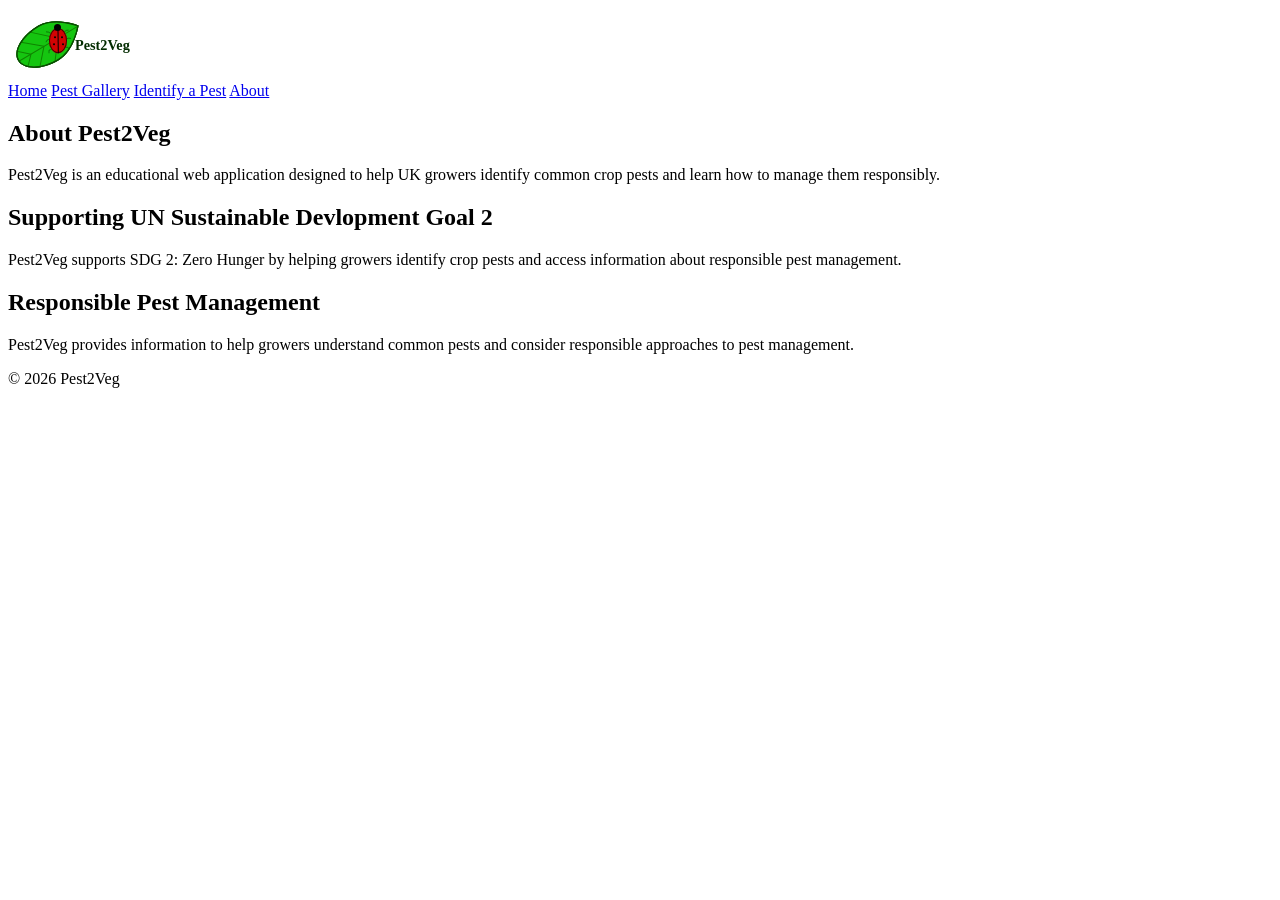
==== about.html @ c9f22744 "Add remaining HTML page structures" ====
<!DOCTYPE html>
<html lang="en">
  <head>
    <meta charset="UTF-8">
    <meta name="viewport" content="width=device-width, initial-scale=1.0">
    <title>Pest2Veg | About</title>
    <meta name="description" content="Pest2Veg helps UK growers identify common crop pests and find useful pest information.">
  </head>
  <body>
    <header>
      <img src="pest2veg-logo.svg" alt="Pest2Veg">
      <nav>
        <a href="index.html">Home</a>
        <a href="gallery.html">Pest Gallery</a>
        <a href="identify.html">Identify a Pest</a>
        <a href="about.html">About</a>
      </nav>
    </header>
    <main>
      <section>
        <h1>About Pest2Veg</h1>
        <p>Pest2Veg is an educational web application designed to help UK growers identify common crop pests and learn how to manage them responsibly.</p>
      </section>
      <section>
        <h2>Supporting UN Sustainable Devlopment Goal 2</h2>
        <p>Pest2Veg supports SDG 2: Zero Hunger by helping growers identify crop pests and access information about responsible pest management.</p>
      </section>
      <section>
        <h2>Responsible Pest Management</h2>
        <p>Pest2Veg provides information to help growers understand common pests and consider responsible approaches to pest management.</p>
      </section>
    </main>
    <footer>
      <p>&copy; 2026 Pest2Veg</p>
    </footer>
  </body>
</html>
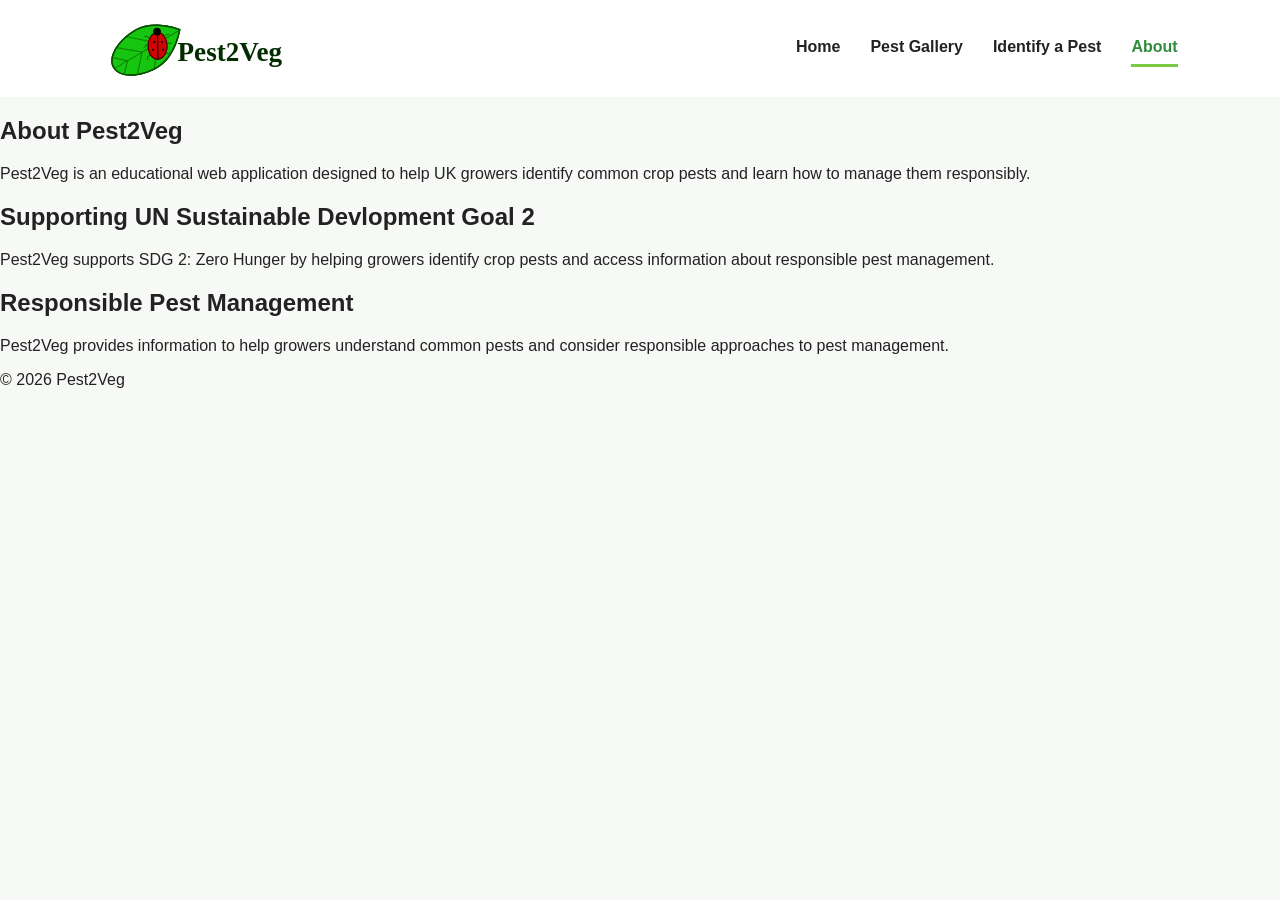
==== commit 33c607db: "Add initial site styling and Pest2Veg branding" ====
--- a/about.html
+++ b/about.html
@@ -3,6 +3,7 @@
   <head>
     <meta charset="UTF-8">
     <meta name="viewport" content="width=device-width, initial-scale=1.0">
+    <link rel="stylesheet" href="style.css">
     <title>Pest2Veg | About</title>
     <meta name="description" content="Pest2Veg helps UK growers identify common crop pests and find useful pest information.">
   </head>
@@ -13,7 +14,7 @@
         <a href="index.html">Home</a>
         <a href="gallery.html">Pest Gallery</a>
         <a href="identify.html">Identify a Pest</a>
-        <a href="about.html">About</a>
+        <a class="active" href="about.html">About</a>
       </nav>
     </header>
     <main>
--- a/style.css
+++ b/style.css
@@ -0,0 +1,125 @@
+/* ---------- GLOBAL ---------- */
+
+body {
+    margin: 0;
+    font-family: Arial, sans-serif;
+    background-color: #f7f9f6;
+    color: #222;
+}
+
+
+/* ---------- HEADER ---------- */
+
+header {
+    background-color: #ffffff;
+}
+
+header > img {
+    width: 180px;
+    height: auto;
+}
+
+
+/* ---------- HOMEPAGE HERO ---------- */
+
+.hero {
+    display: flex;
+    align-items: center;
+    justify-content: space-between;
+    background-color: #063d24;
+    color: white;
+    padding: 35px 8%;
+    min-height: 300px;
+}
+
+
+/* Left side */
+
+.hero-content {
+    flex: 1;
+    max-width: 550px;
+}
+
+.hero-content h1 {
+    font-size: 48px;
+    line-height: 1.1;
+    margin-top: 0;
+    margin-bottom: 20px;
+}
+
+.hero-content h1 span {
+    color: #7ac943;
+}
+
+.hero-content p {
+    font-size: 18px;
+    line-height: 1.6;
+    margin-bottom: 25px;
+}
+
+
+/* Right side */
+
+.hero-image {
+    flex: 1;
+    display: flex;
+    justify-content: center;
+    align-items: center;
+}
+
+.hero-image img {
+    width: 550px;
+    height: auto;
+    max-width: 100%;
+}
+
+
+/* ---------- HERO BUTTONS ---------- */
+
+.btn {
+    display: inline-block;
+    padding: 12px 22px;
+    margin-right: 10px;
+    text-decoration: none;
+    font-weight: bold;
+    border-radius: 4px;
+}
+
+.btn-primary {
+    background-color: #7ac943;
+    color: white;
+}
+
+.btn-secondary {
+    border: 2px solid white;
+    color: white;
+}
+
+header {
+    display:flex;
+    align-items: center;
+    justify-content: space-between;
+    padding: 10px 8%;
+    background-color: #ffffff;
+}
+
+nav {
+    display: flex;
+    gap: 30px;
+}
+
+nav a {
+    color: #222;
+    text-decoration: none;
+    font-weight: 600;
+    padding: 8px 0;
+}
+
+nav a:hover {
+    color: #2e8b3c;
+}
+
+nav a.active {
+    color: #2e8b3c;
+    border-bottom: 3px solid #7ac943;
+}
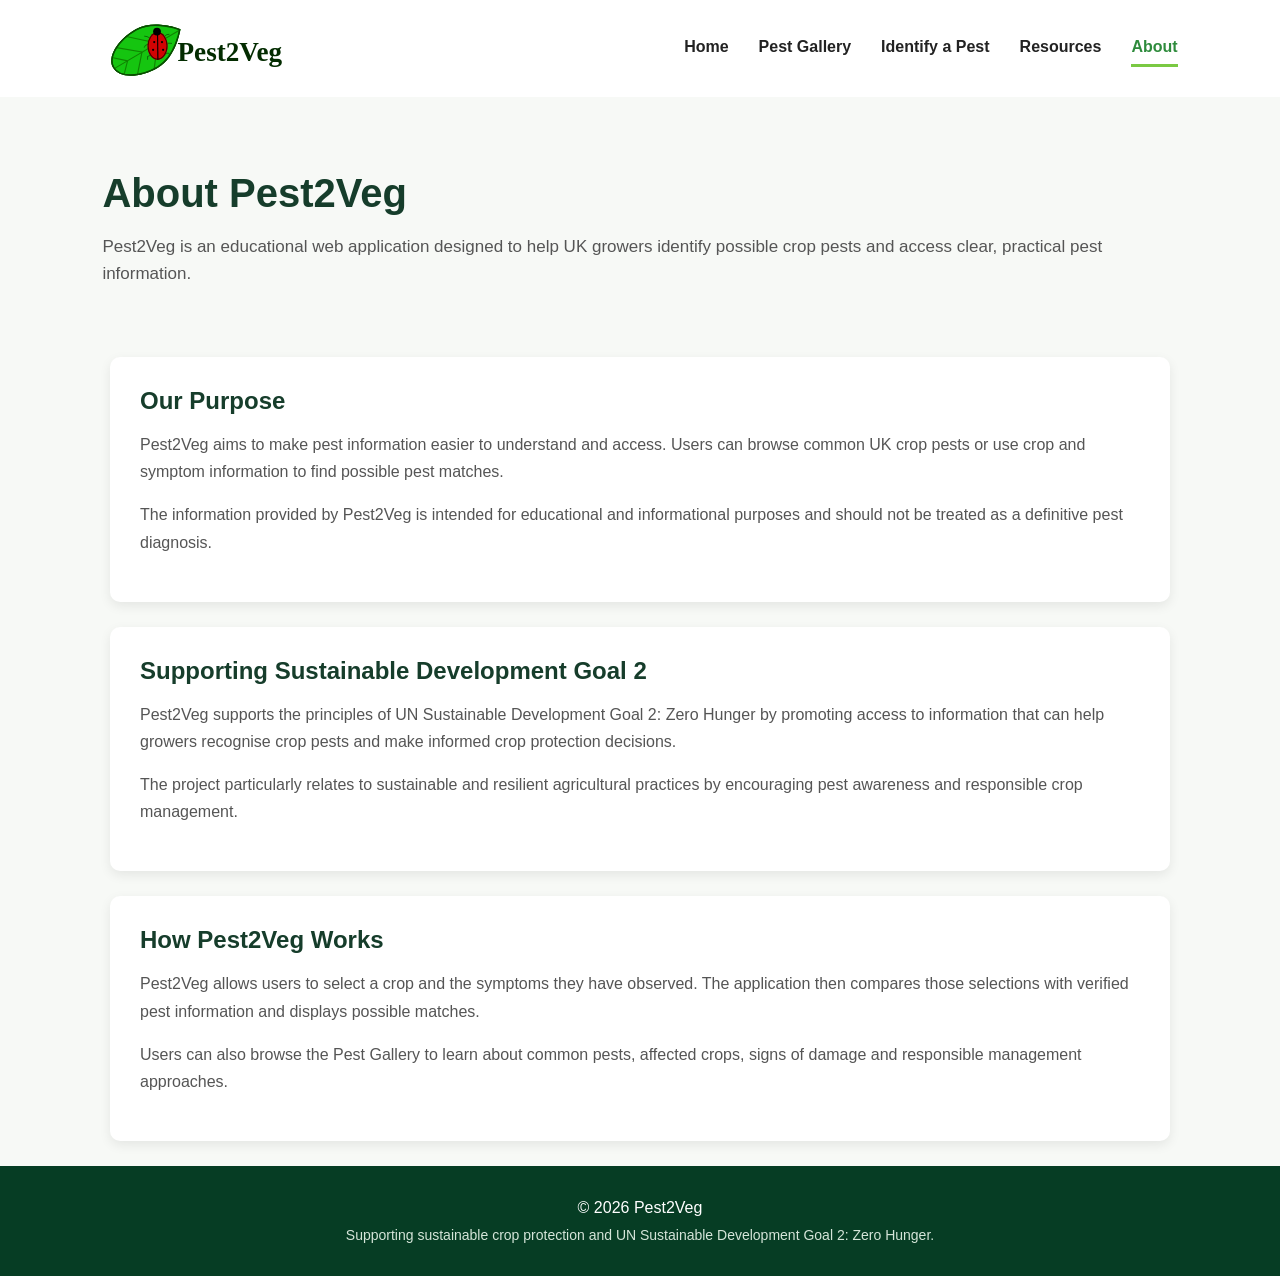
==== commit 478e8ce8: "Build Pest Details, Resources and About pages" ====
--- a/about.html
+++ b/about.html
@@ -14,25 +14,41 @@
         <a href="index.html">Home</a>
         <a href="gallery.html">Pest Gallery</a>
         <a href="identify.html">Identify a Pest</a>
+        <a href="resources.html">Resources</a>
         <a class="active" href="about.html">About</a>
       </nav>
     </header>
     <main>
-      <section>
+      <section class="about-intro">
         <h1>About Pest2Veg</h1>
-        <p>Pest2Veg is an educational web application designed to help UK growers identify common crop pests and learn how to manage them responsibly.</p>
+        <p class="page-intro">Pest2Veg is an educational web application designed to help UK growers identify possible crop pests and access clear, practical pest information.</p>
       </section>
-      <section>
-        <h2>Supporting UN Sustainable Devlopment Goal 2</h2>
-        <p>Pest2Veg supports SDG 2: Zero Hunger by helping growers identify crop pests and access information about responsible pest management.</p>
+
+      <section class="about-section">
+        <h2>Our Purpose</h2>
+        <p>Pest2Veg aims to make pest information easier to understand and access. Users can browse common UK crop pests or use crop and symptom information to find possible pest matches.</p>
+        
+        <p>The information provided by Pest2Veg is intended for educational and informational purposes and should not be treated as a definitive pest diagnosis.</p>
       </section>
-      <section>
-        <h2>Responsible Pest Management</h2>
-        <p>Pest2Veg provides information to help growers understand common pests and consider responsible approaches to pest management.</p>
+
+      <section class="about-section">
+        <h2>Supporting Sustainable Development Goal 2</h2>
+        <p>Pest2Veg supports the principles of UN Sustainable Development Goal 2: Zero Hunger by promoting access to information that can help growers recognise crop pests and make informed crop protection decisions.</p>
+        
+        <p>The project particularly relates to sustainable and resilient agricultural practices by encouraging pest awareness and responsible crop management.</p>
       </section>
+
+      <section class="about-section">
+        <h2>How Pest2Veg Works</h2>
+        <p>Pest2Veg allows users to select a crop and the symptoms they have observed. The application then compares those selections with verified pest information and displays possible matches.</p>
+        
+        <p>Users can also browse the Pest Gallery to learn about common pests, affected crops, signs of damage and responsible management approaches.</p>
+      </section>
+
     </main>
     <footer>
       <p>&copy; 2026 Pest2Veg</p>
+      <p>Supporting sustainable crop protection and UN Sustainable Development Goal 2: Zero Hunger.</p>
     </footer>
   </body>
 </html>
--- a/style.css
+++ b/style.css
@@ -11,12 +11,40 @@
 /* ---------- HEADER ---------- */
 
 header {
+    display: flex;
+    align-items: center;
+    justify-content: space-between;
+    padding: 10px 8%;
     background-color: #ffffff;
 }
 
 header > img {
     width: 180px;
     height: auto;
+}
+
+
+/* ---------- NAVIGATION ---------- */
+
+nav {
+    display: flex;
+    gap: 30px;
+}
+
+nav a {
+    color: #222;
+    text-decoration: none;
+    font-weight: 600;
+    padding: 8px 0;
+}
+
+nav a:hover {
+    color: #2e8b3c;
+}
+
+nav a.active {
+    color: #2e8b3c;
+    border-bottom: 3px solid #7ac943;
 }
 
 
@@ -33,7 +61,7 @@
 }
 
 
-/* Left side */
+/* Hero left side */
 
 .hero-content {
     flex: 1;
@@ -58,7 +86,7 @@
 }
 
 
-/* Right side */
+/* Hero right side */
 
 .hero-image {
     flex: 1;
@@ -95,31 +123,447 @@
     color: white;
 }
 
-header {
-    display:flex;
+
+/* ---------- FEATURES SECTION ---------- */
+
+.features {
+    padding: 60px 8%;
+    background-color: #f7f9f7;
+}
+
+.section-heading {
+    text-align: center;
+    max-width: 700px;
+    margin: 0 auto 40px;
+}
+
+.section-heading h2 {
+    font-size: 32px;
+    color: #163d2b;
+    margin-bottom: 10px;
+}
+
+.section-heading p {
+    color: #555;
+    line-height: 1.6;
+}
+
+
+/* ---------- FEATURE CARDS ---------- */
+
+.feature-grid {
+    display: grid;
+    grid-template-columns: repeat(4, 1fr);
+    gap: 24px;
+}
+
+.feature-card {
+    background-color: #ffffff;
+    padding: 30px;
+    border-radius: 10px;
+    box-shadow: 0 4px 12px rgba(0, 0, 0, 0.08);
+    transition: transform 0.2s ease, box-shadow 0.2s ease;
+}
+
+.feature-card h3 {
+    color: #163d2b;
+    margin-bottom: 12px;
+}
+
+.feature-card p {
+    color: #555;
+    line-height: 1.6;
+    margin-bottom: 18px;
+}
+
+.feature-card a {
+    color: #2e8b3c;
+    text-decoration: none;
+    font-weight: 600;
+}
+
+.feature-card:hover {
+    transform: translateY(-5px);
+    box-shadow: 0 8px 20px rgba(0, 0, 0, 0.12);
+}
+
+/* ---------- HOW IT WORKS ---------- */
+
+.how-it-works {
+    padding: 60px 8%;
+    background-color: #ffffff;
+}
+
+.steps {
+    display: grid;
+    grid-template-columns: repeat(3, 1fr);
+    gap: 30px;
+    max-width: 1000px;
+    margin: 0 auto;
+}
+
+.step {
+    text-align: center;
+    padding: 25px;
+}
+
+.step-number {
+    display: inline-flex;
     align-items: center;
-    justify-content: space-between;
-    padding: 10px 8%;
-    background-color: #ffffff;
-}
-
-nav {
+    justify-content: center;
+    width: 50px;
+    height: 50px;
+    background-color: #7ac943;
+    color: #ffffff;
+    border-radius: 50%;
+    font-size: 22px;
+    font-weight: bold;
+    margin-bottom: 15px;
+}
+
+.step h3 {
+    color: #163d2b;
+    margin: 10px 0;
+}
+
+.step p {
+    color: #555;
+    line-height: 1.6;
+}
+
+/* ---------- DISCLAIMER ---------- */
+
+.disclaimer {
+    max-width: 900px;
+    margin: 40px auto 0;
+    padding: 20px 25px;
+    background-color: #fff8e1;
+    border-left: 4px solid #e0a800;
+    border-radius: 6px;
+}
+
+.disclaimer strong {
+    color: #6b5200;
+}
+
+.disclaimer p {
+    display: inline;
+    color: #555;
+    line-height: 1.6;
+    margin: 0;
+}
+
+/* ---------- FOOTER ---------- */
+
+footer {
+    background-color: #063d24;
+    color: #ffffff;
+    text-align: center;
+    padding: 25px 8%;
+}
+
+footer p {
+    margin: 5px 0;
+    line-height: 1.5;
+}
+
+footer p:last-child {
+    font-size: 14px;
+    color: #d5e5d9;
+}
+
+/* ---------- PEST GALLERY ---------- */
+
+main > section {
+    padding: 40px 8%;
+}
+
+main > section h1 {
+    font-size: 40px;
+    color: #163d2b;
+    margin-bottom: 10px;
+}
+
+.page-intro {
+    color: #555;
+    font-size: 17px;
+    line-height: 1.6;
+    margin-bottom: 30px;
+}
+
+.gallery-filters {
+    display: grid;
+    grid-template-columns: 2fr 1fr 1fr;
+    gap: 20px;
+    background-color: #ffffff;
+    padding: 25px;
+    border-radius: 10px;
+    box-shadow: 0 4px 12px rgba(0, 0, 0, 0.08);
+}
+
+.filter-group {
     display: flex;
-    gap: 30px;
-}
-
-nav a {
-    color: #222;
-    text-decoration: none;
-    font-weight: 600;
-    padding: 8px 0;
-}
-
-nav a:hover {
-    color: #2e8b3c;
-}
-
-nav a.active {
-    color: #2e8b3c;
-    border-bottom: 3px solid #7ac943;
+    flex-direction: column;
+    gap: 8px;
+}
+
+.filter-group label {
+    font-weight: 600;
+    color: #163d2b;
+}
+
+.filter-group input,
+.filter-group select {
+    padding: 12px;
+    border: 1px solid #ccc;
+    border-radius: 6px;
+    font-size: 15px;
+}
+
+.results-count {
+    margin-top: 25px;
+    color: #555;
+}
+
+/* ---------- PEST CARDS ---------- */
+
+.pest-grid {
+    display: grid;
+    grid-template-columns: repeat(4, 1fr);
+    gap: 24px;
+}
+
+.pest-card {
+    background-color: #ffffff;
+    padding: 25px;
+    border-radius: 10px;
+    box-shadow: 0 4px 12px rgba(0, 0, 0, 0.08);
+    transition: transform 0.2s ease, box-shadow 0.2s ease;
+}
+
+.pest-card:hover {
+    transform: translateY(-5px);
+    box-shadow: 0 8px 20px rgba(0, 0, 0, 0.12);
+}
+
+.pest-card h3 {
+    color: #163d2b;
+    margin-top: 0;
+    margin-bottom: 10px;
+}
+
+.pest-type {
+    display: inline-block;
+    background-color: #e7f4e4;
+    color: #2e6b35;
+    padding: 5px 10px;
+    border-radius: 20px;
+    font-size: 13px;
+    font-weight: 600;
+}
+
+.pest-card p {
+    color: #555;
+    line-height: 1.5;
+}
+
+.pest-card a {
+    color: #2e8b3c;
+    text-decoration: none;
+    font-weight: 600;
+}
+
+.pest-card {
+    padding: 0;
+    overflow: hidden;
+}
+
+.pest-image {
+    height: 180px;
+    background-color: #e7eee8;
+    display: flex;
+    align-items: center;
+    justify-content: center;
+    color: #6b7c70;
+    font-weight: 600;
+}
+
+.pest-card-content {
+    padding: 22px;
+}
+
+.pest-image img {
+    width: 100%;
+    height: 180px;
+    object-fit: cover;
+    display:block;
+}
+
+/* PEST DETAILS PAGE */
+
+.pest-details {
+    padding: 40px 8% 60px;
+}
+
+.back-link {
+    display: inline-block;
+    color: #2e8b3c;
+    text-decoration: none;
+    font-weight: 600;
+    margin-bottom: 15px;
+}
+
+.back-link:hover {
+    text-decoration: underline;
+}
+
+.breadcrumb {
+    color: #666;
+    margin-bottom: 30px;
+}
+
+.breadcrumb a {
+    color: #2e8b3c;
+    text-decoration: none;
+}
+
+.pest-details-grid {
+    display: grid;
+    grid-template-columns: 1fr 1fr;
+    gap: 50px;
+    align-items: center;
+}
+
+.pest-details-image img {
+    width: 100%;
+    height: 380px;
+    object-fit: cover;
+    border-radius: 10px;
+}
+
+.pest-details-info h1 {
+    font-size: 42px;
+    color: #163d2b;
+    margin: 15px 0;
+}
+
+.pest-details-info h2 {
+    color: #163d2b;
+    margin-top: 25px;
+}
+
+.pest-details-info p {
+    color: #555;
+    line-height: 1.7;
+}
+
+.pest-info-section {
+    max-width: 1100px;
+    margin: 0 auto 25px;
+    padding: 30px;
+    background-color: #ffffff;
+    border-radius: 10px;
+    box-shadow: 0 4px 12px rgba(0, 0, 0, 0.08);
+}
+
+.pest-info-section h2 {
+    color: #163d2b;
+    margin-top: 0;
+    margin-bottom: 15px;
+}
+
+.pest-info-section p {
+    color: #555;
+    line-height: 1.7;
+    margin-bottom: 0;
+}
+
+.key-facts {
+    margin-top: 25px;
+    padding: 20px;
+    background-color: #eef6ec;
+    border-left: 4px solid #7ac943;
+    border-radius: 6px;
+}
+
+.key-facts h2 {
+    margin-top: 0;
+    margin-bottom: 15px;
+    color: #163d2b;
+}
+
+.key-facts p {
+    margin: 8px 0;
+}
+
+.image-credit {
+    margin-top: 8px;
+    font-size: 12px;
+    color: #777;
+    line-height: 1.4;
+}
+
+.image-credit span {
+    font-style: italic;
+}
+
+/* ---------- RESOURCES PAGE ---------- */
+
+.resources-section {
+    display: grid;
+    grid-template-columns: repeat(3, 1fr);
+    gap: 24px;
+    padding-top: 0;
+}
+
+.resource-card {
+    background-color: #ffffff;
+    padding: 30px;
+    border-radius: 10px;
+    box-shadow: 0 4px 12px rgba(0, 0, 0, 0.08);
+}
+
+.resource-card h2 {
+    color: #163d2b;
+    margin-top: 0;
+    margin-bottom: 15px;
+}
+
+.resource-card p {
+    color: #555;
+    line-height: 1.7;
+}
+
+.resource-card a {
+    display: inline-block;
+    margin-top: 10px;
+    color: #2e8b3c;
+    text-decoration: none;
+    font-weight: 600;
+}
+
+.resource-card a:hover {
+    text-decoration: underline;
+}
+
+/* ---------- ABOUT PAGE ---------- */
+
+.about-section {
+    max-width: 1000px;
+    margin: 0 auto 25px;
+    padding: 30px;
+    background-color: #ffffff;
+    border-radius: 10px;
+    box-shadow: 0 4px 12px rgba(0, 0, 0, 0.08);
+}
+
+.about-section h2 {
+    color: #163d2b;
+    margin-top: 0;
+    margin-bottom: 15px;
+}
+
+.about-section p {
+    color: #555;
+    line-height: 1.7;
 }
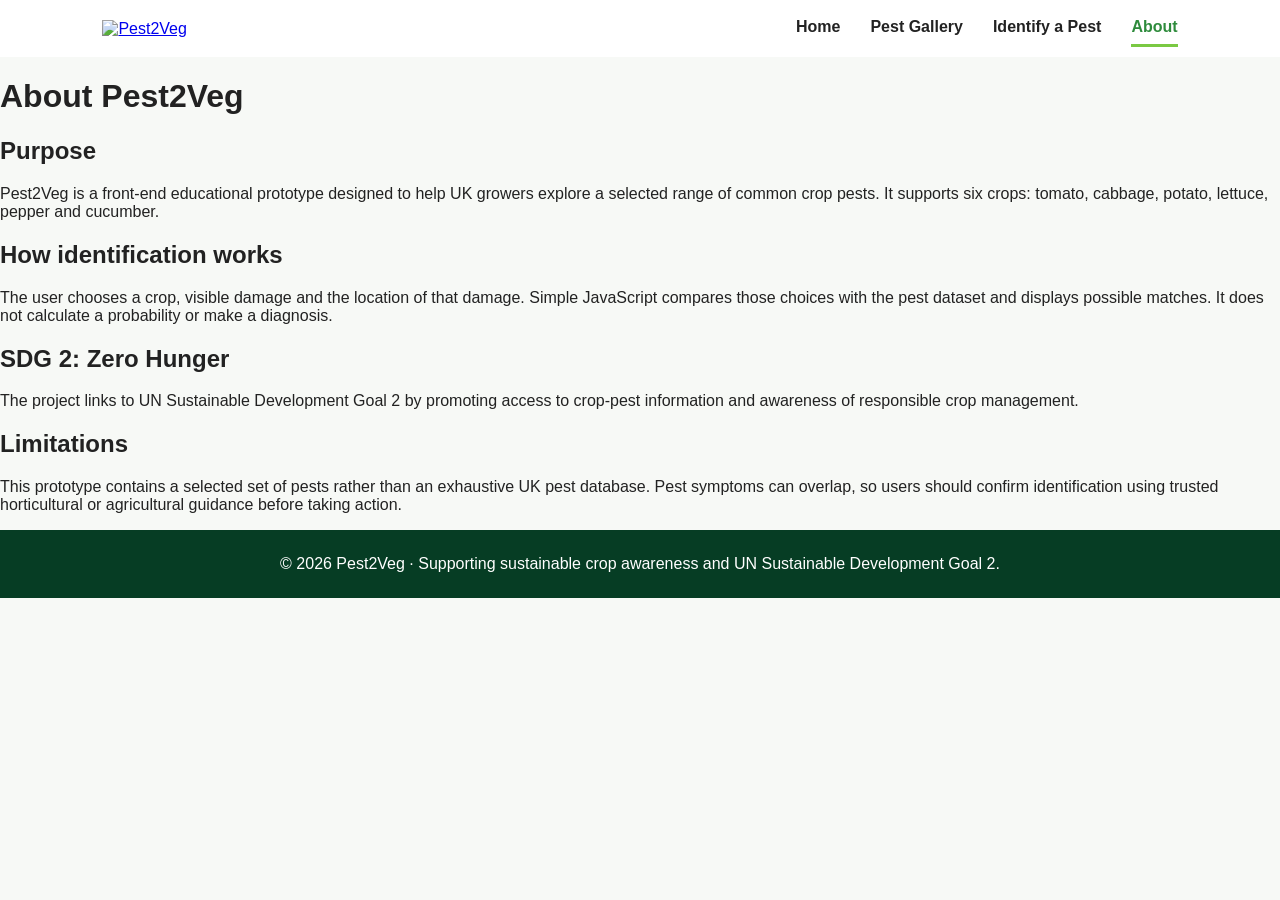
==== commit 5be60767: "Update Pest2Veg HTML structure Updated the main HTML pages for the simplified Pest2Veg structure. Ad" ====
--- a/about.html
+++ b/about.html
@@ -1,54 +1,96 @@
 <!DOCTYPE html>
 <html lang="en">
-  <head>
+
+<head>
     <meta charset="UTF-8">
-    <meta name="viewport" content="width=device-width, initial-scale=1.0">
+    <meta name="viewport" content="width=device-width, initial-scale=1">
+
+    <title>About | Pest2Veg</title>
+
     <link rel="stylesheet" href="style.css">
-    <title>Pest2Veg | About</title>
-    <meta name="description" content="Pest2Veg helps UK growers identify common crop pests and find useful pest information.">
-  </head>
-  <body>
+</head>
+
+<body>
+
     <header>
-      <img src="pest2veg-logo.svg" alt="Pest2Veg">
-      <nav>
-        <a href="index.html">Home</a>
-        <a href="gallery.html">Pest Gallery</a>
-        <a href="identify.html">Identify a Pest</a>
-        <a href="resources.html">Resources</a>
-        <a class="active" href="about.html">About</a>
-      </nav>
+
+        <a href="index.html">
+            <img
+                class="logo"
+                src="assets/pest2veg-logo.svg"
+                alt="Pest2Veg">
+        </a>
+
+        <nav>
+            <a href="index.html">Home</a>
+            <a href="gallery.html">Pest Gallery</a>
+            <a href="identify.html">Identify a Pest</a>
+            <a class="active" href="about.html">About</a>
+        </nav>
+
     </header>
-    <main>
-      <section class="about-intro">
+
+    <main class="section">
+
         <h1>About Pest2Veg</h1>
-        <p class="page-intro">Pest2Veg is an educational web application designed to help UK growers identify possible crop pests and access clear, practical pest information.</p>
-      </section>
 
-      <section class="about-section">
-        <h2>Our Purpose</h2>
-        <p>Pest2Veg aims to make pest information easier to understand and access. Users can browse common UK crop pests or use crop and symptom information to find possible pest matches.</p>
-        
-        <p>The information provided by Pest2Veg is intended for educational and informational purposes and should not be treated as a definitive pest diagnosis.</p>
-      </section>
+        <div class="info-box">
 
-      <section class="about-section">
-        <h2>Supporting Sustainable Development Goal 2</h2>
-        <p>Pest2Veg supports the principles of UN Sustainable Development Goal 2: Zero Hunger by promoting access to information that can help growers recognise crop pests and make informed crop protection decisions.</p>
-        
-        <p>The project particularly relates to sustainable and resilient agricultural practices by encouraging pest awareness and responsible crop management.</p>
-      </section>
+            <h2>Purpose</h2>
 
-      <section class="about-section">
-        <h2>How Pest2Veg Works</h2>
-        <p>Pest2Veg allows users to select a crop and the symptoms they have observed. The application then compares those selections with verified pest information and displays possible matches.</p>
-        
-        <p>Users can also browse the Pest Gallery to learn about common pests, affected crops, signs of damage and responsible management approaches.</p>
-      </section>
+            <p>
+                Pest2Veg is a front-end educational prototype designed to help
+                UK growers explore a selected range of common crop pests.
+                It supports six crops: tomato, cabbage, potato, lettuce,
+                pepper and cucumber.
+            </p>
 
+        </div>
+
+        <div class="info-box">
+
+            <h2>How identification works</h2>
+
+            <p>
+                The user chooses a crop, visible damage and the location of
+                that damage. Simple JavaScript compares those choices with
+                the pest dataset and displays possible matches. It does not
+                calculate a probability or make a diagnosis.
+            </p>
+
+        </div>
+
+        <div class="info-box">
+
+            <h2>SDG 2: Zero Hunger</h2>
+
+            <p>
+                The project links to UN Sustainable Development Goal 2 by
+                promoting access to crop-pest information and awareness of
+                responsible crop management.
+            </p>
+
+        </div>
+
+        <div class="info-box">
+
+            <h2>Limitations</h2>
+
+            <p>
+                This prototype contains a selected set of pests rather than
+                an exhaustive UK pest database. Pest symptoms can overlap,
+                so users should confirm identification using trusted
+                horticultural or agricultural guidance before taking action.
+            </p>
+
+        </div>
     </main>
+
     <footer>
-      <p>&copy; 2026 Pest2Veg</p>
-      <p>Supporting sustainable crop protection and UN Sustainable Development Goal 2: Zero Hunger.</p>
+        © 2026 Pest2Veg · Supporting sustainable crop awareness and
+        UN Sustainable Development Goal 2.
     </footer>
-  </body>
-</html>
+
+</body>
+
+</html>
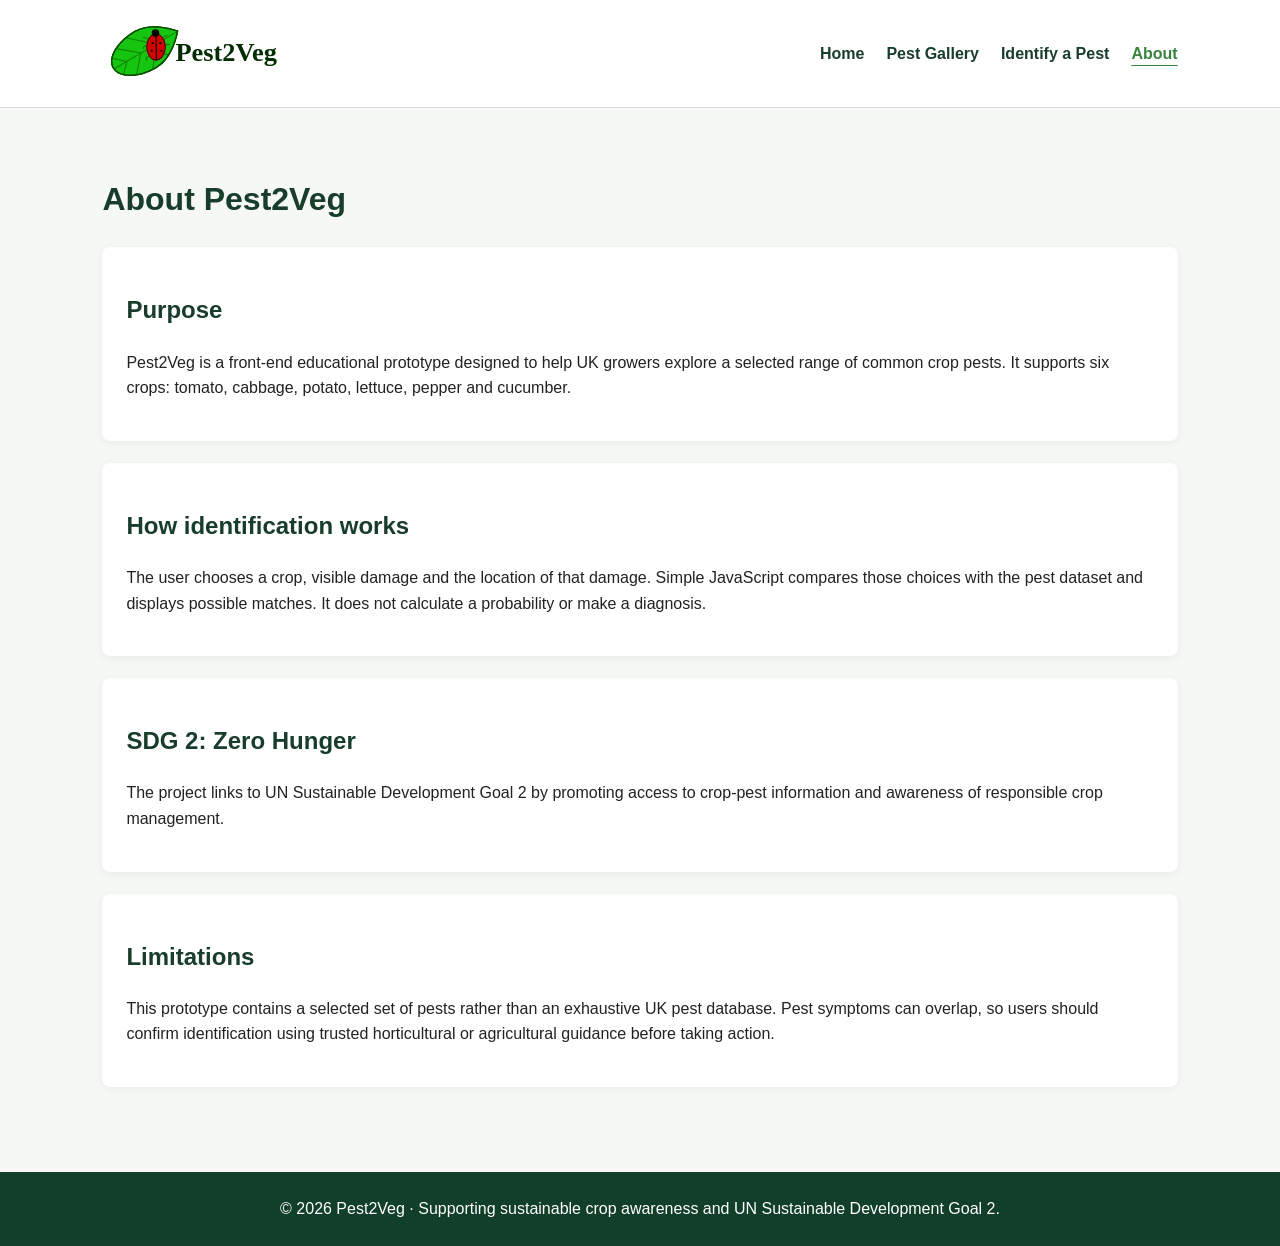
==== commit 4947c068: "Improve mobile responsive layout and navigation" ====
--- a/about.html
+++ b/about.html
@@ -20,6 +20,14 @@
                 src="assets/pest2veg-logo.svg"
                 alt="Pest2Veg">
         </a>
+
+        <button
+            class="menu-toggle"
+            type="button"
+            aria-label="Open navigation menu"
+            aria-expanded="false">
+            ☰
+        </button>
 
         <nav>
             <a href="index.html">Home</a>
@@ -91,6 +99,9 @@
         UN Sustainable Development Goal 2.
     </footer>
 
+    <script src="data.js"></script>
+    <script src="app.js"></script>
+
 </body>
 
 </html>
--- a/style.css
+++ b/style.css
@@ -1,569 +1,508 @@
-/* ---------- GLOBAL ---------- */
+* {
+    box-sizing: border-box;
+}
+
 
 body {
     margin: 0;
     font-family: Arial, sans-serif;
-    background-color: #f7f9f6;
+    background: #f6f8f5;
     color: #222;
-}
-
-
-/* ---------- HEADER ---------- */
+    line-height: 1.6;
+}
+
 
 header {
+    background: white;
+    border-bottom: 1px solid #ddd;
+    padding: 12px 8%;
     display: flex;
     align-items: center;
     justify-content: space-between;
-    padding: 10px 8%;
-    background-color: #ffffff;
-}
-
-header > img {
-    width: 180px;
-    height: auto;
-}
-
-
-/* ---------- NAVIGATION ---------- */
+    gap: 20px;
+}
+
+
+.logo {
+    width: 175px;
+}
+
 
 nav {
     display: flex;
-    gap: 30px;
-}
+    gap: 22px;
+    flex-wrap: wrap;
+}
+
 
 nav a {
-    color: #222;
+    color: #183d2b;
     text-decoration: none;
-    font-weight: 600;
-    padding: 8px 0;
-}
-
-nav a:hover {
-    color: #2e8b3c;
-}
-
+    font-weight: bold;
+}
+
+
+nav a:hover,
 nav a.active {
-    color: #2e8b3c;
-    border-bottom: 3px solid #7ac943;
-}
-
-
-/* ---------- HOMEPAGE HERO ---------- */
+    color: #39833f;
+    text-decoration: underline;
+    text-underline-offset: 6px;
+}
+
+
+main {
+    min-height: 70vh;
+}
+
+
+/* Hero section */
 
 .hero {
+    background: #123f2a;
+    color: white;
+    padding: 70px 8%;
+}
+
+
+.hero-layout {
     display: flex;
     align-items: center;
     justify-content: space-between;
-    background-color: #063d24;
-    color: white;
-    padding: 35px 8%;
-    min-height: 300px;
-}
-
-
-/* Hero left side */
-
-.hero-content {
+    gap: 50px;
+    max-width: 1200px;
+    margin: 0 auto;
+}
+
+
+.hero-inner {
+    max-width: 680px;
     flex: 1;
-    max-width: 550px;
-}
-
-.hero-content h1 {
+}
+
+
+.hero-image {
+    flex: 0 0 300px;
+    text-align: center;
+}
+
+
+.hero-image img {
+    width: 100%;
+    max-width: 300px;
+    height: auto;
+    display: block;
+    margin: 0 auto;
+}
+
+
+.hero h1 {
     font-size: 48px;
     line-height: 1.1;
-    margin-top: 0;
-    margin-bottom: 20px;
-}
-
-.hero-content h1 span {
-    color: #7ac943;
-}
-
-.hero-content p {
-    font-size: 18px;
-    line-height: 1.6;
-    margin-bottom: 25px;
-}
-
-
-/* Hero right side */
-
-.hero-image {
-    flex: 1;
-    display: flex;
-    justify-content: center;
-    align-items: center;
-}
-
-.hero-image img {
-    width: 550px;
-    height: auto;
-    max-width: 100%;
-}
-
-
-/* ---------- HERO BUTTONS ---------- */
-
-.btn {
+    margin: 0 0 18px;
+}
+
+
+.hero span {
+    color: #9bd35a;
+}
+
+
+.hero p {
+    font-size: 19px;
+    max-width: 680px;
+}
+
+
+/* Buttons */
+
+.button {
     display: inline-block;
-    padding: 12px 22px;
-    margin-right: 10px;
+    background: #76b947;
+    color: white;
+    padding: 12px 20px;
+    margin: 8px 8px 0 0;
+    border: 0;
+    border-radius: 5px;
     text-decoration: none;
     font-weight: bold;
-    border-radius: 4px;
-}
-
-.btn-primary {
-    background-color: #7ac943;
-    color: white;
-}
-
-.btn-secondary {
+    cursor: pointer;
+}
+
+
+.button.secondary {
+    background: transparent;
     border: 2px solid white;
-    color: white;
-}
-
-
-/* ---------- FEATURES SECTION ---------- */
-
-.features {
-    padding: 60px 8%;
-    background-color: #f7f9f7;
-}
-
-.section-heading {
-    text-align: center;
-    max-width: 700px;
-    margin: 0 auto 40px;
-}
-
-.section-heading h2 {
-    font-size: 32px;
-    color: #163d2b;
-    margin-bottom: 10px;
-}
-
-.section-heading p {
-    color: #555;
-    line-height: 1.6;
-}
-
-
-/* ---------- FEATURE CARDS ---------- */
-
-.feature-grid {
-    display: grid;
-    grid-template-columns: repeat(4, 1fr);
-    gap: 24px;
-}
-
-.feature-card {
-    background-color: #ffffff;
-    padding: 30px;
-    border-radius: 10px;
-    box-shadow: 0 4px 12px rgba(0, 0, 0, 0.08);
-    transition: transform 0.2s ease, box-shadow 0.2s ease;
-}
-
-.feature-card h3 {
-    color: #163d2b;
-    margin-bottom: 12px;
-}
-
-.feature-card p {
-    color: #555;
-    line-height: 1.6;
-    margin-bottom: 18px;
-}
-
-.feature-card a {
-    color: #2e8b3c;
-    text-decoration: none;
-    font-weight: 600;
-}
-
-.feature-card:hover {
-    transform: translateY(-5px);
-    box-shadow: 0 8px 20px rgba(0, 0, 0, 0.12);
-}
-
-/* ---------- HOW IT WORKS ---------- */
-
-.how-it-works {
-    padding: 60px 8%;
-    background-color: #ffffff;
-}
-
-.steps {
+}
+
+
+.button.light {
+    background: #e8efe5;
+    color: #183d2b;
+}
+
+
+/* Main sections */
+
+.section {
+    padding: 45px 8%;
+}
+
+
+.section h1,
+.section h2 {
+    color: #183d2b;
+}
+
+
+/* Cards */
+
+.cards {
     display: grid;
     grid-template-columns: repeat(3, 1fr);
-    gap: 30px;
-    max-width: 1000px;
-    margin: 0 auto;
-}
-
-.step {
+    gap: 22px;
+}
+
+
+.card {
+    background: white;
+    border-radius: 8px;
+    box-shadow: 0 2px 10px rgba(0, 0, 0, .08);
+    overflow: hidden;
+}
+
+
+.card img {
+    width: 100%;
+    height: 190px;
+    object-fit: cover;
+    display: block;
+}
+
+
+.card-body {
+    padding: 18px;
+}
+
+
+.card h2,
+.card h3 {
+    margin-top: 0;
+    color: #183d2b;
+}
+
+
+/* Identification controls */
+
+.controls {
+    background: white;
+    padding: 24px;
+    border-radius: 8px;
+    box-shadow: 0 2px 10px rgba(0, 0, 0, .07);
+    max-width: 760px;
+}
+
+
+.form-group {
+    margin-bottom: 20px;
+}
+
+
+label {
+    display: block;
+    font-weight: bold;
+    margin-bottom: 6px;
+}
+
+
+select,
+input[type="search"] {
+    width: 100%;
+    padding: 11px;
+    border: 1px solid #aaa;
+    border-radius: 4px;
+    font-size: 16px;
+    background: white;
+}
+
+
+/* Messages and results */
+
+.message {
+    margin-top: 24px;
+    padding: 20px;
+    background: #eef6e9;
+    border-left: 5px solid #76b947;
+    border-radius: 4px;
+}
+
+
+.result-list {
+    display: grid;
+    gap: 15px;
+    margin-top: 18px;
+}
+
+
+.result {
+    background: white;
+    padding: 18px;
+    border-radius: 6px;
+    border: 1px solid #ddd;
+}
+
+.result img {
+    width: 140px;
+    height: 100px;
+    object-fit: cover;
+    border-radius: 6px;
+}
+
+.result h3 {
+    margin: 0 0 5px;
+    color: #183d2b;
+}
+
+
+/* Pest details */
+
+.pest-detail {
+    display: grid;
+    grid-template-columns: minmax(260px, 1fr) 1.2fr;
+    gap: 35px;
+    align-items: start;
+}
+
+
+.pest-detail img {
+    width: 100%;
+    max-height: 430px;
+    object-fit: cover;
+    border-radius: 8px;
+}
+
+
+.info-box {
+    background: white;
+    padding: 24px;
+    border-radius: 8px;
+    margin-top: 22px;
+    box-shadow: 0 2px 10px rgba(0, 0, 0, .06);
+}
+
+
+.small {
+    font-size: 13px;
+    color: #666;
+}
+
+
+.notice {
+    background: #fff8df;
+    border-left: 5px solid #d4a72c;
+    padding: 16px;
+    margin-top: 25px;
+}
+
+
+/* Footer */
+
+footer {
+    background: #123f2a;
+    color: white;
     text-align: center;
-    padding: 25px;
-}
-
-.step-number {
-    display: inline-flex;
-    align-items: center;
-    justify-content: center;
-    width: 50px;
-    height: 50px;
-    background-color: #7ac943;
-    color: #ffffff;
-    border-radius: 50%;
-    font-size: 22px;
-    font-weight: bold;
-    margin-bottom: 15px;
-}
-
-.step h3 {
-    color: #163d2b;
-    margin: 10px 0;
-}
-
-.step p {
-    color: #555;
-    line-height: 1.6;
-}
-
-/* ---------- DISCLAIMER ---------- */
-
-.disclaimer {
-    max-width: 900px;
-    margin: 40px auto 0;
-    padding: 20px 25px;
-    background-color: #fff8e1;
-    border-left: 4px solid #e0a800;
-    border-radius: 6px;
-}
-
-.disclaimer strong {
-    color: #6b5200;
-}
-
-.disclaimer p {
-    display: inline;
-    color: #555;
-    line-height: 1.6;
-    margin: 0;
-}
-
-/* ---------- FOOTER ---------- */
-
-footer {
-    background-color: #063d24;
-    color: #ffffff;
-    text-align: center;
-    padding: 25px 8%;
-}
-
-footer p {
-    margin: 5px 0;
-    line-height: 1.5;
-}
-
-footer p:last-child {
-    font-size: 14px;
-    color: #d5e5d9;
-}
-
-/* ---------- PEST GALLERY ---------- */
-
-main > section {
-    padding: 40px 8%;
-}
-
-main > section h1 {
-    font-size: 40px;
-    color: #163d2b;
-    margin-bottom: 10px;
-}
-
-.page-intro {
-    color: #555;
-    font-size: 17px;
-    line-height: 1.6;
-    margin-bottom: 30px;
-}
-
-.gallery-filters {
-    display: grid;
-    grid-template-columns: 2fr 1fr 1fr;
-    gap: 20px;
-    background-color: #ffffff;
-    padding: 25px;
-    border-radius: 10px;
-    box-shadow: 0 4px 12px rgba(0, 0, 0, 0.08);
-}
-
-.filter-group {
-    display: flex;
-    flex-direction: column;
-    gap: 8px;
-}
-
-.filter-group label {
-    font-weight: 600;
-    color: #163d2b;
-}
-
-.filter-group input,
-.filter-group select {
-    padding: 12px;
-    border: 1px solid #ccc;
-    border-radius: 6px;
-    font-size: 15px;
-}
-
-.results-count {
-    margin-top: 25px;
-    color: #555;
-}
-
-/* ---------- PEST CARDS ---------- */
-
-.pest-grid {
-    display: grid;
-    grid-template-columns: repeat(4, 1fr);
-    gap: 24px;
-}
-
-.pest-card {
-    background-color: #ffffff;
-    padding: 25px;
-    border-radius: 10px;
-    box-shadow: 0 4px 12px rgba(0, 0, 0, 0.08);
-    transition: transform 0.2s ease, box-shadow 0.2s ease;
-}
-
-.pest-card:hover {
-    transform: translateY(-5px);
-    box-shadow: 0 8px 20px rgba(0, 0, 0, 0.12);
-}
-
-.pest-card h3 {
-    color: #163d2b;
-    margin-top: 0;
-    margin-bottom: 10px;
-}
-
-.pest-type {
-    display: inline-block;
-    background-color: #e7f4e4;
-    color: #2e6b35;
-    padding: 5px 10px;
-    border-radius: 20px;
-    font-size: 13px;
-    font-weight: 600;
-}
-
-.pest-card p {
-    color: #555;
-    line-height: 1.5;
-}
-
-.pest-card a {
-    color: #2e8b3c;
-    text-decoration: none;
-    font-weight: 600;
-}
-
-.pest-card {
-    padding: 0;
-    overflow: hidden;
-}
-
-.pest-image {
-    height: 180px;
-    background-color: #e7eee8;
-    display: flex;
-    align-items: center;
-    justify-content: center;
-    color: #6b7c70;
-    font-weight: 600;
-}
-
-.pest-card-content {
-    padding: 22px;
-}
-
-.pest-image img {
-    width: 100%;
-    height: 180px;
-    object-fit: cover;
-    display:block;
-}
-
-/* PEST DETAILS PAGE */
-
-.pest-details {
-    padding: 40px 8% 60px;
-}
-
-.back-link {
-    display: inline-block;
-    color: #2e8b3c;
-    text-decoration: none;
-    font-weight: 600;
-    margin-bottom: 15px;
-}
-
-.back-link:hover {
-    text-decoration: underline;
-}
-
-.breadcrumb {
-    color: #666;
-    margin-bottom: 30px;
-}
-
-.breadcrumb a {
-    color: #2e8b3c;
-    text-decoration: none;
-}
-
-.pest-details-grid {
-    display: grid;
-    grid-template-columns: 1fr 1fr;
-    gap: 50px;
-    align-items: center;
-}
-
-.pest-details-image img {
-    width: 100%;
-    height: 380px;
-    object-fit: cover;
-    border-radius: 10px;
-}
-
-.pest-details-info h1 {
-    font-size: 42px;
-    color: #163d2b;
-    margin: 15px 0;
-}
-
-.pest-details-info h2 {
-    color: #163d2b;
-    margin-top: 25px;
-}
-
-.pest-details-info p {
-    color: #555;
-    line-height: 1.7;
-}
-
-.pest-info-section {
-    max-width: 1100px;
-    margin: 0 auto 25px;
-    padding: 30px;
-    background-color: #ffffff;
-    border-radius: 10px;
-    box-shadow: 0 4px 12px rgba(0, 0, 0, 0.08);
-}
-
-.pest-info-section h2 {
-    color: #163d2b;
-    margin-top: 0;
-    margin-bottom: 15px;
-}
-
-.pest-info-section p {
-    color: #555;
-    line-height: 1.7;
-    margin-bottom: 0;
-}
-
-.key-facts {
-    margin-top: 25px;
-    padding: 20px;
-    background-color: #eef6ec;
-    border-left: 4px solid #7ac943;
-    border-radius: 6px;
-}
-
-.key-facts h2 {
-    margin-top: 0;
-    margin-bottom: 15px;
-    color: #163d2b;
-}
-
-.key-facts p {
-    margin: 8px 0;
-}
-
-.image-credit {
-    margin-top: 8px;
-    font-size: 12px;
-    color: #777;
-    line-height: 1.4;
-}
-
-.image-credit span {
-    font-style: italic;
-}
-
-/* ---------- RESOURCES PAGE ---------- */
-
-.resources-section {
+    padding: 24px 8%;
+    margin-top: 40px;
+}
+
+.crop-options {
     display: grid;
     grid-template-columns: repeat(3, 1fr);
-    gap: 24px;
-    padding-top: 0;
-}
-
-.resource-card {
-    background-color: #ffffff;
-    padding: 30px;
+    gap: 16px;
+}
+
+.crop-option {
+    padding: 0;
+    border: 2px solid transparent;
     border-radius: 10px;
-    box-shadow: 0 4px 12px rgba(0, 0, 0, 0.08);
-}
-
-.resource-card h2 {
-    color: #163d2b;
+    overflow: hidden;
+    background: white;
+    cursor: pointer;
+}
+
+.crop-option img {
+    width: 100%;
+    height: 140px;
+    object-fit: cover;
+    display: block;
+}
+
+.crop-option span {
+    display: block;
+    padding: 10px;
+    font-weight: 600;
+}
+
+.crop-option.selected {
+    border: 3px solid #2f7d32;
+}
+
+[hidden] {
+    display: none !important;
+}
+
+/* Mobile layout */
+
+@media (max-width: 800px) {
+
+    header {
+        align-items: flex-start;
+        flex-direction: column;
+    }
+
+
+    .hero-layout {
+    flex-direction: column;
+    align-items: flex-start;
+    gap: 20px;
+    }
+
+    .hero {
+        padding: 40px 8%;
+    }
+
+
+    .hero-image {
+        flex: auto;
+        width: 100%;
+    }
+
+
+    .hero-image img {
+        max-width: 160px;
+    }
+
+
+    .hero h1 {
+        font-size: 36px;
+    }
+
+
+    .cards {
+        grid-template-columns: 1fr;
+    }
+
+
+    .pest-detail {
+        grid-template-columns: 1fr;
+    }
+}
+
+    .menu-toggle {
+    display: none;
+    }
+
+@media (max-width: 700px) {
+    .crop-options {
+        grid-template-columns: repeat(2, 1fr);
+    }
+
+    .crop-option img {
+        height: 120px;
+    }
+
+    header {
+    flex-direction: row;
+    align-items: center;
+    justify-content: space-between;
+    }
+
+    header nav {
+    display: none;
+    }
+
+    .menu-toggle {
+    display: block;
+    font-size: 28px;
+    background: none;
+    border: none;
+    cursor: pointer;
+    }
+
+    header nav.open {
+    display: flex;
+    position: absolute;
+    top: 100%;
+    left: 0;
+    right: 0;
+    flex-direction: column;
+    background: white;
+    padding: 16px;
+    gap: 16px;
+    z-index: 1000;
+    }
+
+    header {
+    position: relative;
+    }
+
+    .result {
+    display: block;
+    }
+
+    .result img {
+    width: 100%;
+    height: 180px;
+    object-fit: cover;
+    margin-bottom: 12px;
+    }
+
+    .result .button {
+    display: block;
+    width: 100%;
+    text-align: center;
+    box-sizing: border-box;
+    margin-top: 16px;
+    }
+
+    .card-body {
+    padding: 16px;
+    }
+
+    .card-body h2 {
     margin-top: 0;
-    margin-bottom: 15px;
-}
-
-.resource-card p {
-    color: #555;
-    line-height: 1.7;
-}
-
-.resource-card a {
+    }
+
+    .card-body .button {
     display: inline-block;
-    margin-top: 10px;
-    color: #2e8b3c;
-    text-decoration: none;
-    font-weight: 600;
-}
-
-.resource-card a:hover {
-    text-decoration: underline;
-}
-
-/* ---------- ABOUT PAGE ---------- */
-
-.about-section {
-    max-width: 1000px;
-    margin: 0 auto 25px;
-    padding: 30px;
-    background-color: #ffffff;
-    border-radius: 10px;
-    box-shadow: 0 4px 12px rgba(0, 0, 0, 0.08);
-}
-
-.about-section h2 {
-    color: #163d2b;
-    margin-top: 0;
-    margin-bottom: 15px;
-}
-
-.about-section p {
-    color: #555;
-    line-height: 1.7;
+    margin-top: 8px;
+    }
+
+    .card > img {
+    width: 100%;
+    height: 200px;
+    object-fit: cover;
+    }
+
+    .pest-detail img {
+    width: 100%;
+    height: 240px;
+    object-fit: cover;
+    }
+
+    .pest-page {
+        padding-top: 24px;
+    }
+
+    .info-box {
+    padding: 20px;
+    margin-top: 16px;
+    }
+
+    .pest-info-grid {
+        margin-top: 32px;
+    }
+
+    .pest-info-grid .info-box {
+        margin-bottom: 20px;
+    }
 }
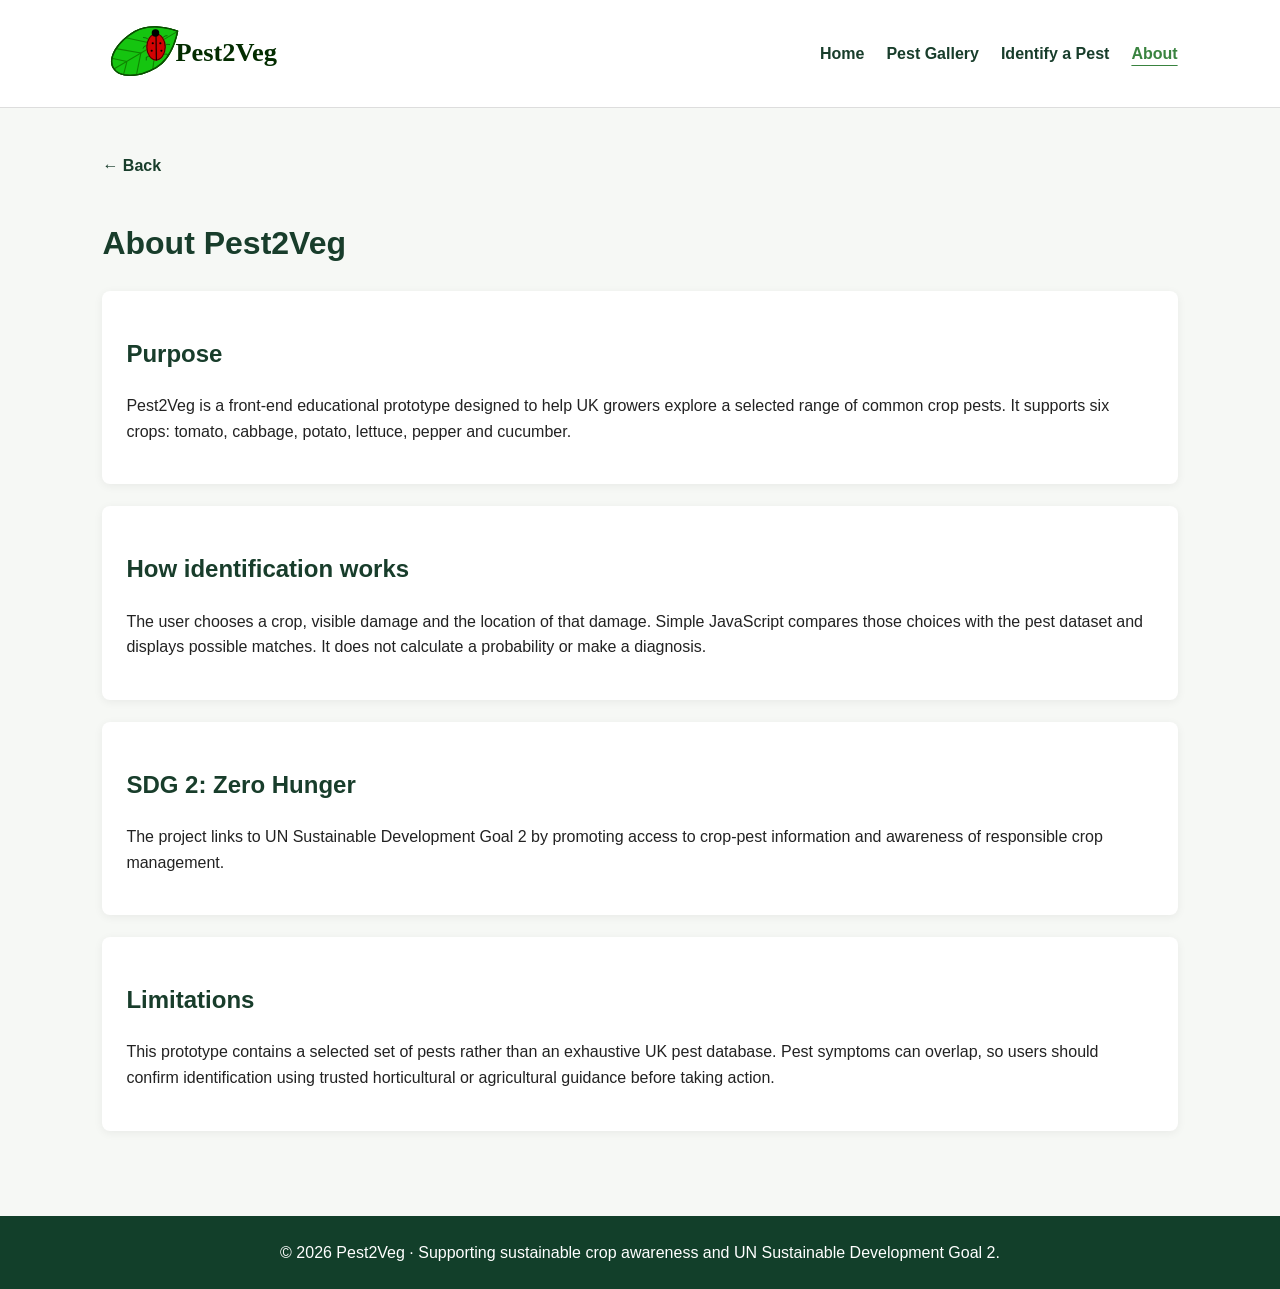
==== commit 379324bb: "Add back navigation to main pages" ====
--- a/about.html
+++ b/about.html
@@ -39,6 +39,8 @@
     </header>
 
     <main class="section">
+
+        <a href="javascript:history.back()" class="back-link">← Back</a>
 
         <h1>About Pest2Veg</h1>
 
--- a/style.css
+++ b/style.css
@@ -350,6 +350,19 @@
     display: none !important;
 }
 
+.back-link {
+    display: inline-block;
+    margin-bottom: 18px;
+    color: #183d2b;
+    font-weight: bold;
+    text-decoration: none;
+}
+
+.back-link:hover {
+    color: #39833f;
+    text-decoration: underline;
+}
+
 /* Mobile layout */
 
 @media (max-width: 800px) {
